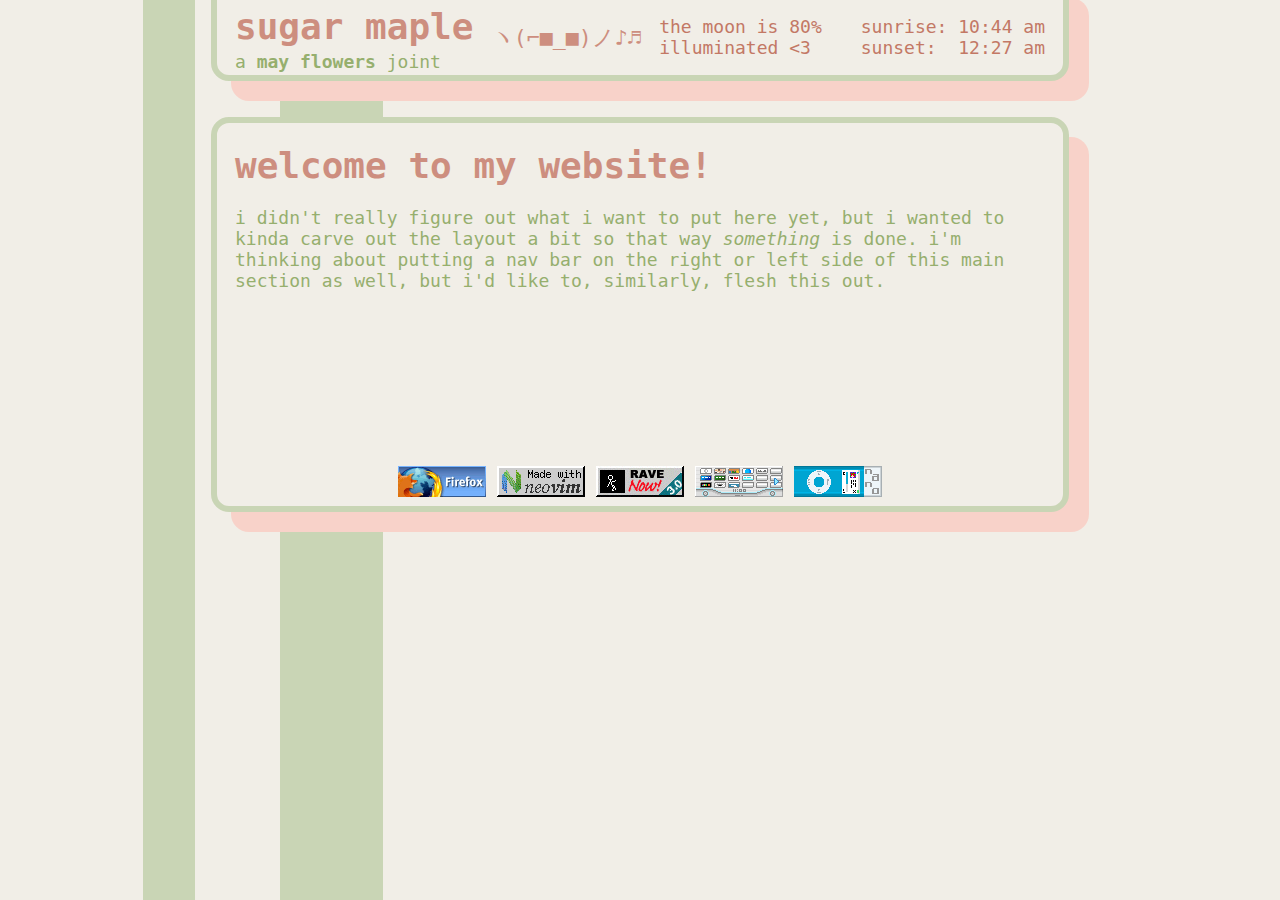
==== index.html @ 5c608d9d "add a background :3" ====
<!DOCTYPE html>
<html lang="en">
    <head>

        <meta charset="utf-8">

        <link rel="stylesheet" type="text/css" href="style.css">
        <link rel="icon" href="favicon.png"/>

        <title>sugar maple</title>
    </head>
    <body>

        <!-- all of the top titlebar -->
        <div id="titlebar" class="ds">

            <!-- the little 'sugar maple' -->
            <div id="sitename">
                <h1 id="sm">sugar maple</h1>
                <span id="mf"> a <b class="fall">may flowers</b> joint</span>
            </div>

            <!-- silly face -->
            <div id="deco">
                <span>ヽ(⌐■_■)ノ♪♬</span>
            </div>

            <!-- all of the little stats accompanying the sm title -->
            <div id="stats" class="">
                <!-- % the moon is illuminated -->
                <div id="illum" class="">
                    <span>the moon is <span id="illumtext">??%</span> illuminated &lt;3</span>
                </div>

                <!-- sunrise/sunset times -->
                <div id="riseset">
                    <span id="sunrise">sunrise:      ?:?? am</span> <br>
                    <span id="sunset"> sunset: &nbsp;?:?? pm</span> <br>
                    <!-- calculate the actual rise/set times and replace dummy values -->
                </div>

                <!-- script that calculates the above stats -->
                <script src="celestial.js" defer></script>
            </div>

        </div>

        <!-- the main content section -->
        <div id="main" class="ds">
            <h1>welcome to my website!</h1>
            <p>i didn't really figure out what i want to put here yet, but i wanted to
                kinda carve out the layout a bit so that way <i>something</i> is done.
                i'm thinking about putting a nav bar on the right or left side of this
                main section as well, but i'd like to, similarly, flesh this out.
            </p>

            <!-- my lovely BUTTONS-->
            <div id="buttons">
                <img width="88" height="31" src="./buttons/firefox2.gif">
                <a href="https://neovim.io/" target="_blank"><img width="88" height="31" src="./buttons/neovim.gif"></a>
                <img width="88" height="31" src="./buttons/ravenow3.gif">
                <a href="https://sugarmaple.neocities.org"><img width="88" height="31" src="./buttons/maple wii.png"></a>
                <a href="https://sugarmaple.neocities.org"><img width="88" height="31" src="./buttons/maple nano.png"></a>
            </div>
        </div>

    </body>
</html>
---- style.css ----
img, a, div, span, body, h1, h2 {
    padding: 0;
    margin: 0;
}

h1 {
    padding-top: 0.1em;
    padding-bottom: 0.1em;
}

body {
    font-family: 'Consolas', monospace;
    font-size: 18px;
    /*font-size: 20px;*/

    /* i'm having a hard time making up my mind on these */
    /*
    color: #b3cd88;
    color: #a5c473;
    */
    color: #96af6e;
    background-color: #f1eee7;
    background-image: url("bg.png");
}

#titlebar {
    background-color: #f1eee7;
    /* align the elements of the titlebar */
    display: flex;
    flex-direction: row;
    justify-content: space-between;
    align-items: center;

    /* center the titlebar */
    margin: 0;
    margin-left: auto;
    margin-right: auto;

    /* offset stuff below*/
    margin-bottom: 2em;

    /* a nice little width */
    width: 45em;

    /* pad the sides of the bar a lil bit */
    padding-left: 1em;
    padding-right: 1em;
    padding-bottom: 0.2em;

    border: 0.35em solid #b3cd88;
    border-color: #c9d5b5;/**/
    border-radius: 0.65em;
    border-radius: 1em;

    /* hide the top of the bar, and don't round the corners there */
    /*
    border-top: 0;
    border-top-left-radius: 0;
    border-top-right-radius: 0;
    */
    padding-top: 1em;
    margin-top: -1.2em;
    /* https://developer.mozilla.org/en-US/docs/Web/CSS/box-shadow */
}

.ds {
    box-shadow: #f8d2c9 20px 20px;
}

#sitename {
}


#stats {
    display: flex;
    align-items: center;
    gap: 1.2em;/**/
}

#deco {
    color: #e9b7aa;
    color: #cd8e7f;
    font-size: larger;
}

#riseset {
    margin-left: auto;
    margin-right: auto;
    color: #cd8e7f;
    color: #c37865;
}

#illum {
    color: #cd8e7f;
    color: #c37865;
    max-width: 10em;
}

#moonicon {
    font-size: 2em;
    height: 1em;
}

#canvas {
}

/* main site content woah!!!! */
#main {
    display: flex;
    justify-content: left;
    flex-direction: column;

    background-color: #f1eee7;
    border: 0.35em solid #b3cd88;
    border-color: #c9d5b5;/**/
    border-radius: 0.65em;
    border-radius: 1em;

    /* a nice little width */
    width: 45em;

    /* TEMP */
    min-height: 20em;

    /* center the titlebar */
    margin: 0;
    margin-left: auto;
    margin-right: auto;

    /* pad the sides of the bar a lil bit */
    /*padding: 0.5em 1em;*/
    padding: 1em;
    padding-bottom: 0.25em;
}

#buttons {
    align-self: center;

    /* make it go to the bottom of the container (#main, in this case) */
    margin-top: auto;
}

.bm {
    border: 2px #000 solid;
}


.fall {
    transition: color 1.0s, border-color 1.0s;
    &:hover {
        color: #d03d11;
        border-color: #d03d11;
    }
}

h1 {
    color: #cd8e7f;
}

h2 {
    color: #e9b7aa;
}

#mf {

}
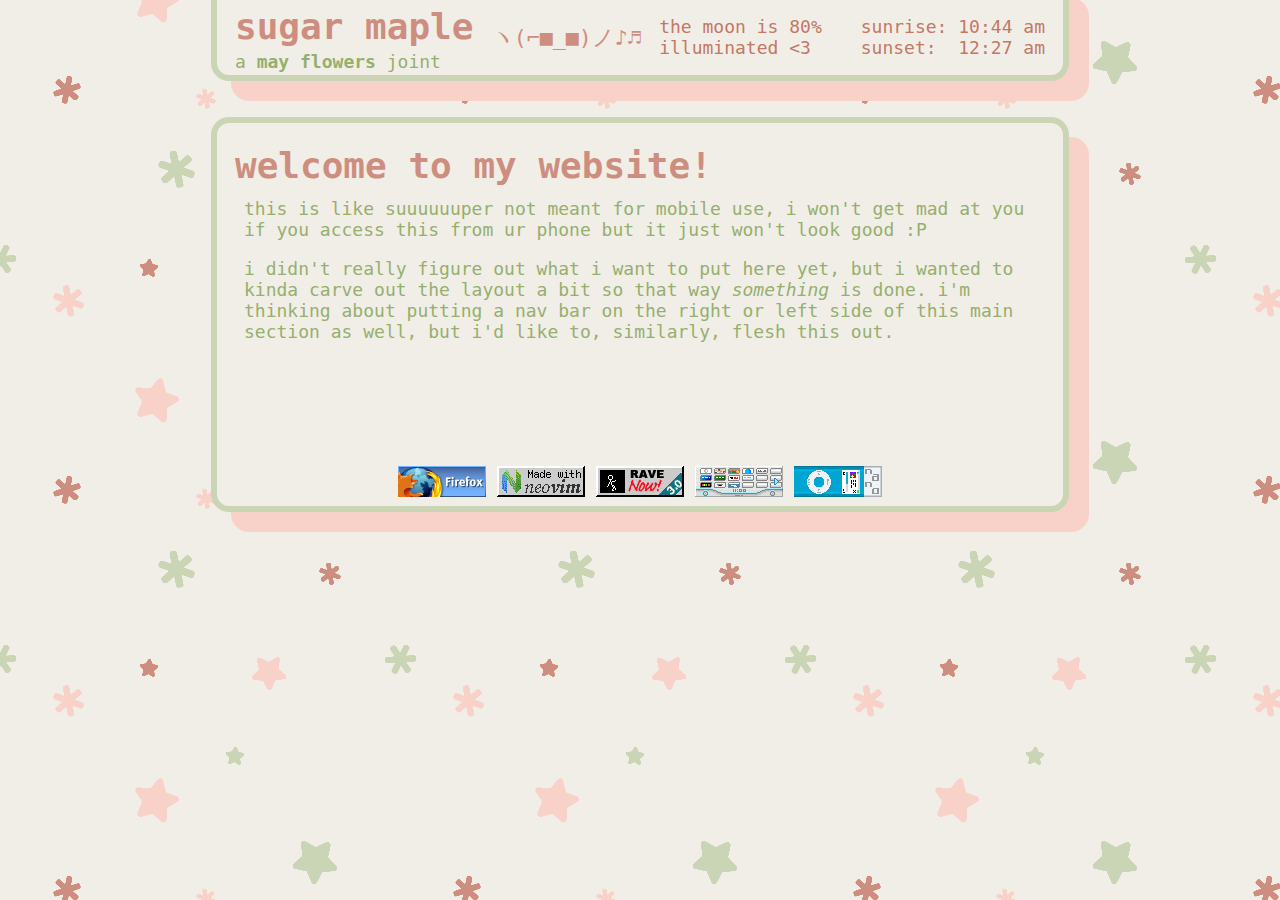
==== commit e5e04f42: "tiling is more fun actually" ====
--- a/index.html
+++ b/index.html
@@ -11,13 +11,21 @@
     </head>
     <body>
 
+        <!-- uhhhh svg -->
+
+        <!--
+        <svg>
+            <rect id="guh" x="0" y="0" width="100" height="100"></rect>
+        </svg>
+        -->
+
         <!-- all of the top titlebar -->
         <div id="titlebar" class="ds">
 
             <!-- the little 'sugar maple' -->
             <div id="sitename">
                 <h1 id="sm">sugar maple</h1>
-                <span id="mf"> a <b class="fall">may flowers</b> joint</span>
+                <span id="mf"> a <b>may flowers</b> joint</span>
             </div>
 
             <!-- silly face -->
@@ -48,6 +56,11 @@
         <!-- the main content section -->
         <div id="main" class="ds">
             <h1>welcome to my website!</h1>
+            <p>
+                this is like suuuuuuper not meant for mobile use, i won't get
+                mad at you if you access this from ur phone but it just won't
+                look good :P
+            </p>
             <p>i didn't really figure out what i want to put here yet, but i wanted to
                 kinda carve out the layout a bit so that way <i>something</i> is done.
                 i'm thinking about putting a nav bar on the right or left side of this
--- a/style.css
+++ b/style.css
@@ -1,3 +1,7 @@
+/* idea i'm putting here: do something with js to draw a background made of
+*  randomly positioned white circles on black bg, so it looks like stars :3
+*/
+
 img, a, div, span, body, h1, h2 {
     padding: 0;
     margin: 0;
@@ -20,7 +24,13 @@
     */
     color: #96af6e;
     background-color: #f1eee7;
+
+    /*
     background-image: url("bg.png");
+    */
+    /* messing around with tiling */
+    background-image: url("tile.png");
+    background-repeat: repeat;
 }
 
 #titlebar {
@@ -145,6 +155,7 @@
 }
 
 
+/*
 .fall {
     transition: color 1.0s, border-color 1.0s;
     &:hover {
@@ -152,6 +163,7 @@
         border-color: #d03d11;
     }
 }
+*/
 
 h1 {
     color: #cd8e7f;
@@ -161,6 +173,10 @@
     color: #e9b7aa;
 }
 
+p {
+    margin: 0.5em;
+}
+
 #mf {
 
 }
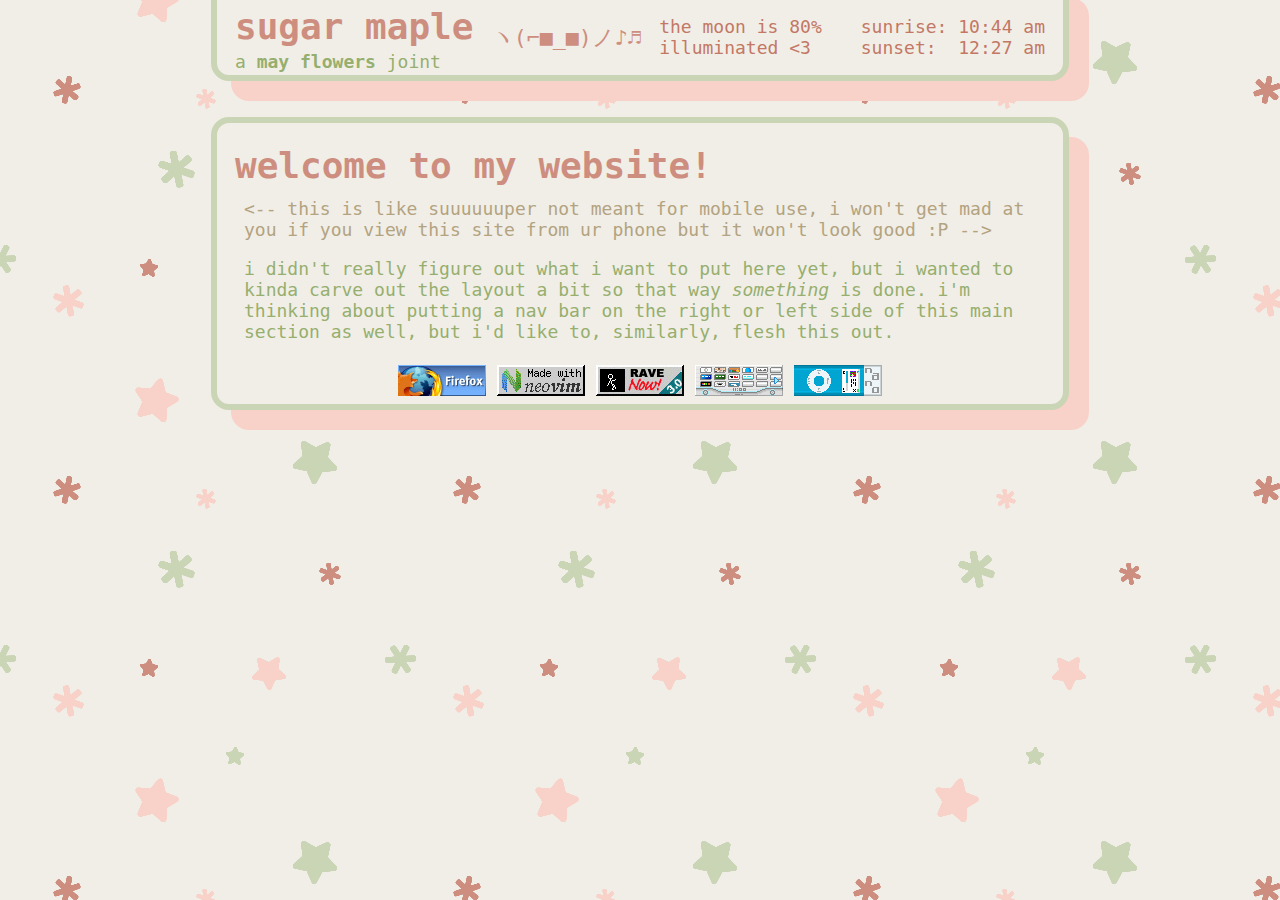
==== commit 476b0507: "tweak comments and make junkyard" ====
--- a/index.html
+++ b/index.html
@@ -56,10 +56,11 @@
         <!-- the main content section -->
         <div id="main" class="ds">
             <h1>welcome to my website!</h1>
-            <p>
+            <p class="comment">
+                &lt;--
                 this is like suuuuuuper not meant for mobile use, i won't get
-                mad at you if you access this from ur phone but it just won't
-                look good :P
+                mad at you if you view this site from ur phone but it won't look good :P
+                --&gt;
             </p>
             <p>i didn't really figure out what i want to put here yet, but i wanted to
                 kinda carve out the layout a bit so that way <i>something</i> is done.
--- a/style.css
+++ b/style.css
@@ -25,10 +25,7 @@
     color: #96af6e;
     background-color: #f1eee7;
 
-    /*
-    background-image: url("bg.png");
-    */
-    /* messing around with tiling */
+    /* silly tiling background */
     background-image: url("tile.png");
     background-repeat: repeat;
 }
@@ -75,6 +72,10 @@
 
 .ds {
     box-shadow: #f8d2c9 20px 20px;
+}
+
+.comment {
+    color: #b3a380;
 }
 
 #sitename {
@@ -130,12 +131,13 @@
     width: 45em;
 
     /* TEMP */
-    min-height: 20em;
+    /*min-height: 20em;*/
 
     /* center the titlebar */
     margin: 0;
     margin-left: auto;
     margin-right: auto;
+    margin-bottom: 1em;
 
     /* pad the sides of the bar a lil bit */
     /*padding: 0.5em 1em;*/
@@ -145,6 +147,8 @@
 
 #buttons {
     align-self: center;
+
+    padding-top: 0.75em;
 
     /* make it go to the bottom of the container (#main, in this case) */
     margin-top: auto;
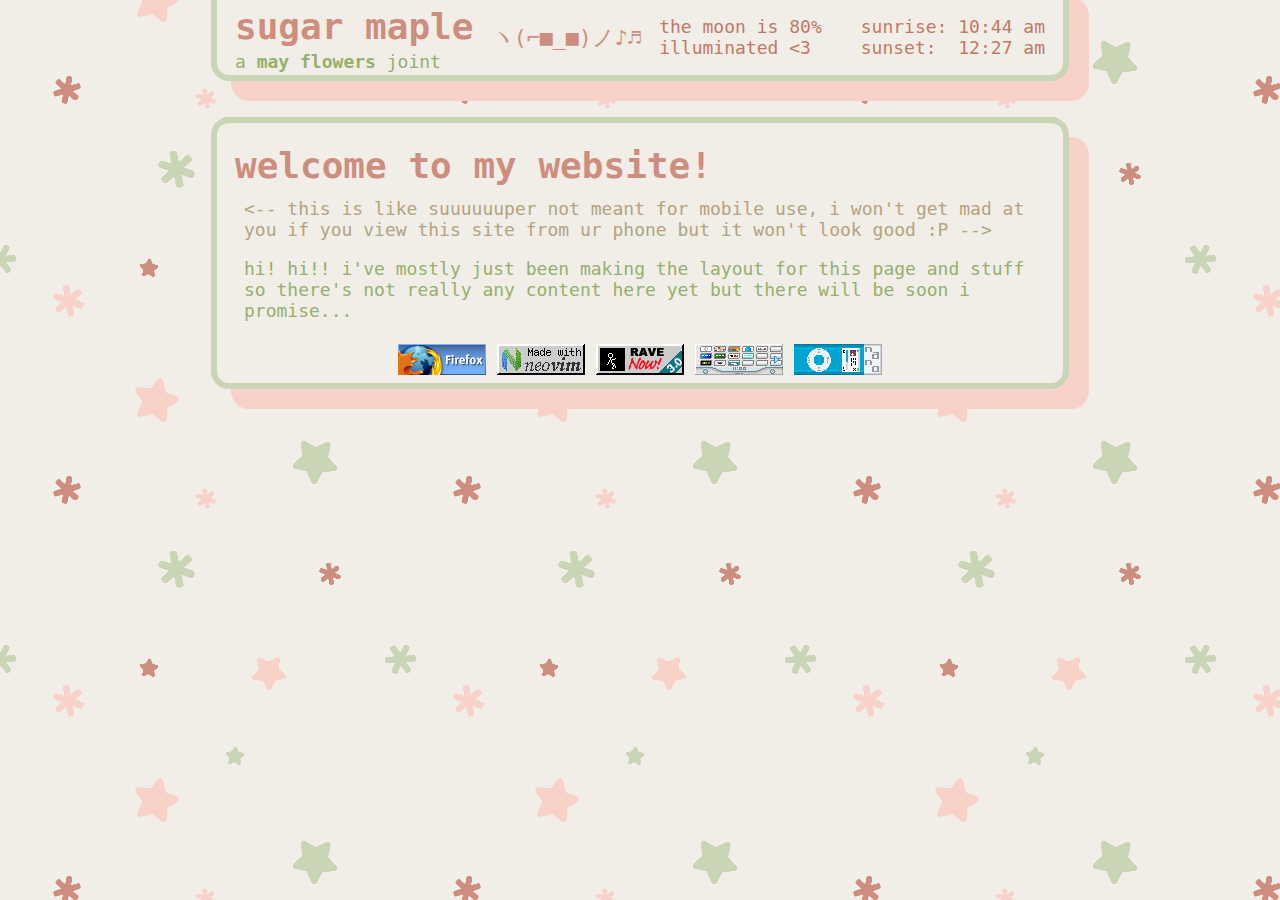
==== commit f35b7208: "change greeting message on homepage" ====
--- a/index.html
+++ b/index.html
@@ -62,10 +62,9 @@
                 mad at you if you view this site from ur phone but it won't look good :P
                 --&gt;
             </p>
-            <p>i didn't really figure out what i want to put here yet, but i wanted to
-                kinda carve out the layout a bit so that way <i>something</i> is done.
-                i'm thinking about putting a nav bar on the right or left side of this
-                main section as well, but i'd like to, similarly, flesh this out.
+            <p>hi! hi!! i've mostly just been making the layout for this page and
+                stuff so there's not really any content here yet but there will
+                be soon i promise...
             </p>
 
             <!-- my lovely BUTTONS-->
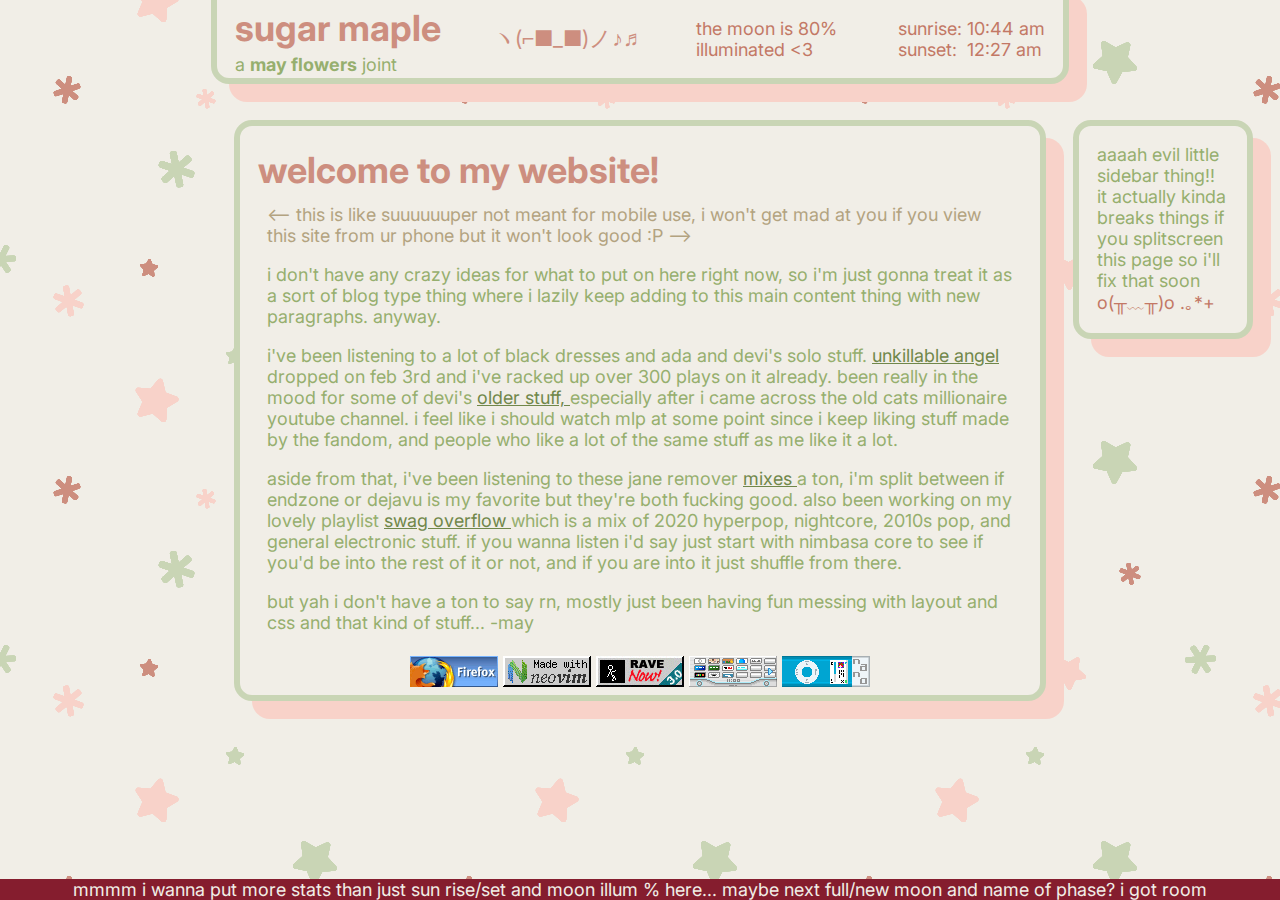
==== commit 0510a186: "some changes" ====
--- a/index.html
+++ b/index.html
@@ -53,6 +53,13 @@
 
         </div>
 
+      <div class="container">
+        <!-- TESTING !!! -->
+        <div class="sidebar">
+        <!-- i'm not good at css/html. but this somehow still
+             seems to be the least messy way to do this. -->
+        </div>
+
         <!-- the main content section -->
         <div id="main" class="ds">
             <h1>welcome to my website!</h1>
@@ -62,10 +69,44 @@
                 mad at you if you view this site from ur phone but it won't look good :P
                 --&gt;
             </p>
-            <p>hi! hi!! i've mostly just been making the layout for this page and
-                stuff so there's not really any content here yet but there will
-                be soon i promise...
+            <p>
+                i don't have any crazy ideas for what to put on here right now,
+                so i'm just gonna treat it as a sort of blog type thing where
+                i lazily keep adding to this main content thing with
+                new paragraphs. anyway.
             </p>
+            <p>
+                i've been listening to a lot of black dresses and ada and devi's solo stuff.
+                <a href="https://adarook.bandcamp.com/album/unkillable-angel" target="_blank">
+                    unkillable angel
+                </a>
+                dropped on feb 3rd and i've racked up over 300 plays
+                    on it already. been really in the mood for some of devi's
+                <a href="https://blacksquares.bandcamp.com/album/fun-fun-fun" target="_blank">
+                    older stuff,
+                </a>
+                   especially after i came across the old cats millionaire youtube channel.
+                i feel like i should watch mlp at some point since i
+                keep liking stuff made by the fandom, and people who like a lot
+                of the same stuff as me like it a lot.
+            </p>
+
+            <p>
+                aside from that, i've been listening to these jane remover
+                <a href="https://soundcloud.com/janeremover/sets/nts-residency" target="_blank">
+                    mixes
+                </a>
+                a ton, i'm split between if endzone or dejavu is my favorite but
+                they're both fucking good. also been working on my lovely playlist
+                <a href="https://open.spotify.com/playlist/4f1bAaOMTvixoJ2k0BsN33" target="_blank">
+                    swag overflow
+                </a>
+                which is a mix of 2020 hyperpop, nightcore, 2010s pop, and general electronic stuff.
+                if you wanna listen i'd say just start with nimbasa core to see if you'd
+                be into the rest of it or not, and if you are into it just shuffle from there.
+            </p>
+            <p> but yah i don't have a ton to say rn, mostly just been having fun messing
+                with layout and css and that kind of stuff... -may</p>
 
             <!-- my lovely BUTTONS-->
             <div id="buttons">
@@ -76,6 +117,19 @@
                 <a href="https://sugarmaple.neocities.org"><img width="88" height="31" src="./buttons/maple nano.png"></a>
             </div>
         </div>
+        <!-- TESTING !!! -->
+        <div class="sidebar real">
+                aaaah evil little sidebar thing!!
+                it actually kinda breaks things if you splitscreen this page
+                so i'll fix that soon
+                <br>
+                <span style="color:#c37865">o(╥﹏╥)o .｡*+</span>
+        </div>
+      </div>
 
+        <div id="bottombar" >
+            <span>mmmm i wanna put more stats than just sun rise/set and moon
+            illum % here... maybe next full/new moon and name of phase? i got room</span>
+        </div>
     </body>
 </html>
--- a/style.css
+++ b/style.css
@@ -10,11 +10,31 @@
 h1 {
     padding-top: 0.1em;
     padding-bottom: 0.1em;
+    color: #cd8e7f;
+}
+
+h2 {
+    color: #e9b7aa;
+}
+
+p {
+    margin: 0.5em;
+}
+
+@font-face {
+    font-family: "Inter";
+    src:
+        local("Inter"),
+        url("./fonts/Inter-VariableFont_opsz\,wght.ttf");
+}
+
+html {
+    font-size: 18px;
+
 }
 
 body {
-    font-family: 'Consolas', monospace;
-    font-size: 18px;
+    font-family: 'Inter', 'Arial';
     /*font-size: 20px;*/
 
     /* i'm having a hard time making up my mind on these */
@@ -71,7 +91,7 @@
 }
 
 .ds {
-    box-shadow: #f8d2c9 20px 20px;
+    box-shadow: #f8d2c9 1em 1em;
 }
 
 .comment {
@@ -135,8 +155,10 @@
 
     /* center the titlebar */
     margin: 0;
+    /*
     margin-left: auto;
     margin-right: auto;
+    */
     margin-bottom: 1em;
 
     /* pad the sides of the bar a lil bit */
@@ -169,18 +191,96 @@
 }
 */
 
-h1 {
-    color: #cd8e7f;
-}
-
-h2 {
-    color: #e9b7aa;
-}
-
-p {
-    margin: 0.5em;
-}
-
-#mf {
-
-}
+.container {
+    display: flex;
+    flex-direction: row;
+    justify-content: center;
+    align-items: flex-start;
+}
+
+.sidebar {
+    box-sizing: border-box;
+    border-radius: 1rem;
+    max-width: 10rem;
+    min-width: 10rem;
+    margin-inline: 1.5rem;
+}
+
+.real {
+    background-color: #f1eee7;
+    border: 0.35rem solid #c9d5b5;
+    /*font-size: smaller;*/
+    padding: 1rem;
+    box-shadow: #f8d2c9 1rem 1rem;
+    /* oh i bet fucking with the font size changes what an em is?
+     * hahhahahaaaa yeah ok i got it
+    */
+}
+
+#bottombar {
+    background-color: #851d2e;
+    text-align: center;
+    color: #f1eee7;
+    position: fixed;
+    bottom: 0;
+    width: 100%;
+}
+
+a:link {
+    color: #70874a;
+}
+
+a:visited {
+    color: #851d2e;
+}
+
+/*
+.marquee {
+}
+
+.marquee span {
+    animation: marquee 5s linear infinite;
+}
+
+@keyframes marquee {
+    0% { transform: translate(0, 0); }
+    100% { transform: translate(-100%, 0); }
+}
+*/
+/* define the animation */
+/*
+@-webkit-keyframes marquee {
+  0% {
+    -webkit-transform: translate(0, 0);
+  }
+  100% {
+    -webkit-transform: translate(-100%, 0);
+  }
+}
+*/
+
+@keyframes marquee {
+  0% {
+    transform: translate(0, 0);
+  }
+  100% {
+    transform: translate(-100%, 0);
+  }
+}
+
+/* define your limiting container */
+.marquee {
+  white-space: nowrap;
+  overflow: hidden;
+  box-sizing: border-box;
+}
+/* this is the tray moving around your container */
+.marquee span {
+  display: inline-block;
+  padding-left: 100%;
+  text-indent: 0;
+  animation: marquee 35s linear infinite; /* here you select the animation */
+}
+.marquee span:hover {
+  animation-play-state: paused;
+}
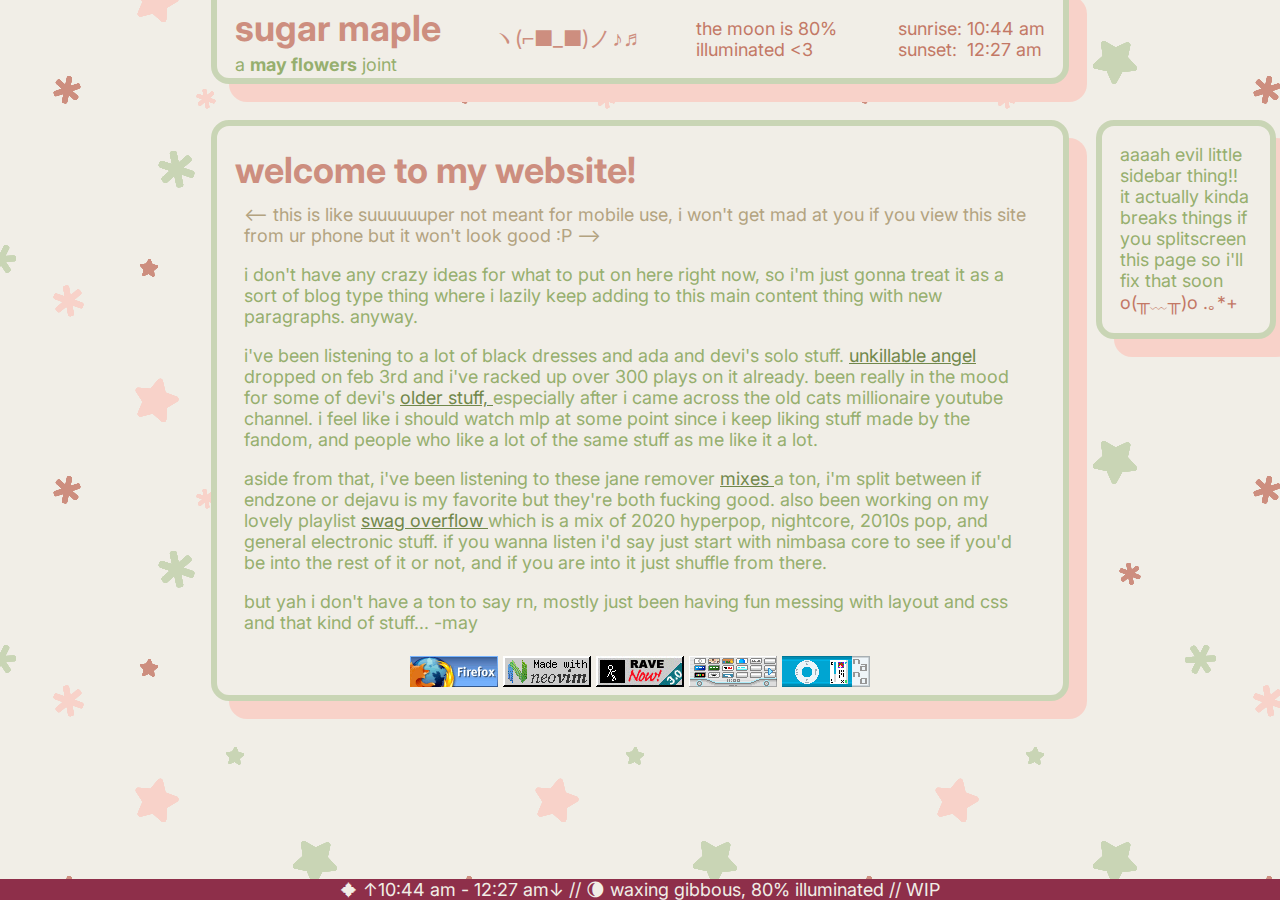
==== commit 0876d6a3: "add some stuff to the bar" ====
--- a/index.html
+++ b/index.html
@@ -7,17 +7,14 @@
         <link rel="stylesheet" type="text/css" href="style.css">
         <link rel="icon" href="favicon.png"/>
 
+        <!-- load inter
+            https://web.dev/articles/codelab-preload-web-fonts
+        -->
+        <link rel="preload" href="fonts/Inter-VariableFont_opsz,wght.ttf" as="font" type="font/ttf" crossorigin>
+
         <title>sugar maple</title>
     </head>
     <body>
-
-        <!-- uhhhh svg -->
-
-        <!--
-        <svg>
-            <rect id="guh" x="0" y="0" width="100" height="100"></rect>
-        </svg>
-        -->
 
         <!-- all of the top titlebar -->
         <div id="titlebar" class="ds">
@@ -55,7 +52,7 @@
 
       <div class="container">
         <!-- TESTING !!! -->
-        <div class="sidebar">
+        <div class="sidebar" id="fake">
         <!-- i'm not good at css/html. but this somehow still
              seems to be the least messy way to do this. -->
         </div>
@@ -123,13 +120,21 @@
                 it actually kinda breaks things if you splitscreen this page
                 so i'll fix that soon
                 <br>
-                <span style="color:#c37865">o(╥﹏╥)o .｡*+</span>
+                <span style="color:#c37865">o(╥﹏╥)o .｡*+</span> <!--lazyyyyy-->
         </div>
       </div>
 
         <div id="bottombar" >
+            <!--
             <span>mmmm i wanna put more stats than just sun rise/set and moon
             illum % here... maybe next full/new moon and name of phase? i got room</span>
+            -->
+            <span id="sun"></span>
+            //
+            <span id="moon"></span>
+            //
+            <span id="twilight"></span>
+            <span id="nextfull"></span>
         </div>
     </body>
 </html>
--- a/style.css
+++ b/style.css
@@ -30,11 +30,11 @@
 
 html {
     font-size: 18px;
-
+  font-variant-emoji: text;
 }
 
 body {
-    font-family: 'Inter', 'Arial';
+    font-family: 'Inter', 'Arial', sans-serif;
     /*font-size: 20px;*/
 
     /* i'm having a hard time making up my mind on these */
@@ -46,6 +46,9 @@
     background-color: #f1eee7;
 
     /* silly tiling background */
+    background-image: url("jank.png"), url("tile.png");
+    background-repeat: no-repeat, repeat;
+
     background-image: url("tile.png");
     background-repeat: repeat;
 }
@@ -149,6 +152,7 @@
 
     /* a nice little width */
     width: 45em;
+    min-width: 45em;
 
     /* TEMP */
     /*min-height: 20em;*/
@@ -217,8 +221,13 @@
     */
 }
 
+#fake {
+
+}
+
 #bottombar {
     background-color: #851d2e;
+    background-color: #8e2f4a;
     text-align: center;
     color: #f1eee7;
     position: fixed;
@@ -232,32 +241,12 @@
 
 a:visited {
     color: #851d2e;
-}
-
-/*
-.marquee {
-}
-
-.marquee span {
-    animation: marquee 5s linear infinite;
-}
-
-@keyframes marquee {
-    0% { transform: translate(0, 0); }
-    100% { transform: translate(-100%, 0); }
-}
-*/
-/* define the animation */
-/*
-@-webkit-keyframes marquee {
-  0% {
-    -webkit-transform: translate(0, 0);
-  }
-  100% {
-    -webkit-transform: translate(-100%, 0);
-  }
-}
-*/
+    color: #8e2f4a;
+}
+
+.sig {
+    color: #8e2f4a;
+}
 
 @keyframes marquee {
   0% {
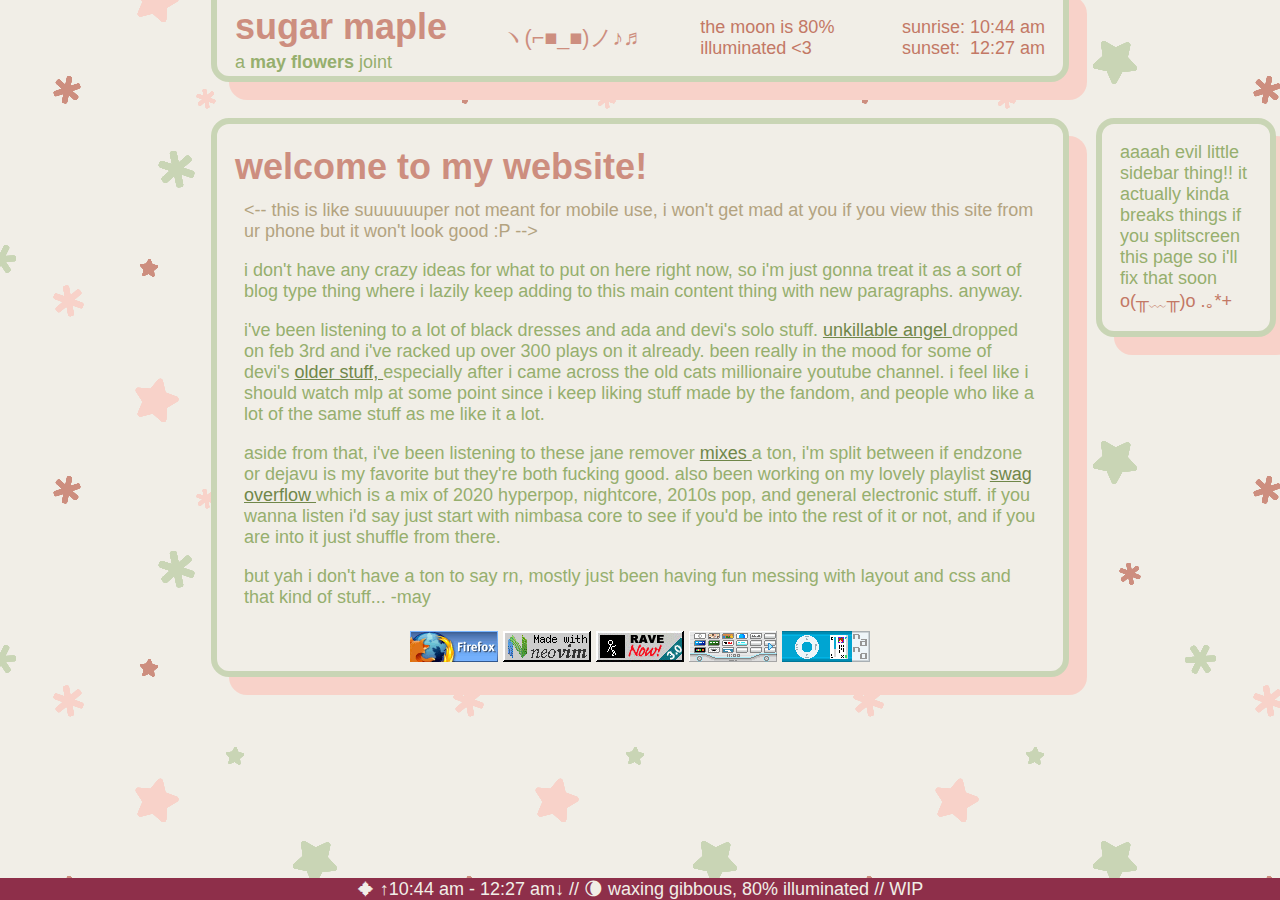
==== commit a52777eb: "test woff2 instead of ttf" ====
--- a/index.html
+++ b/index.html
@@ -10,7 +10,10 @@
         <!-- load inter
             https://web.dev/articles/codelab-preload-web-fonts
         -->
+        <!--
         <link rel="preload" href="fonts/Inter-VariableFont_opsz,wght.ttf" as="font" type="font/ttf" crossorigin>
+        -->
+        <link rel="preload" href="fonts/InterVariable.woff2" as="font" type="font/woff2" crossorigin>
 
         <title>sugar maple</title>
     </head>
--- a/style.css
+++ b/style.css
@@ -22,10 +22,10 @@
 }
 
 @font-face {
-    font-family: "Inter";
+    font-family: "InterVariable";
     src:
         local("Inter"),
-        url("./fonts/Inter-VariableFont_opsz\,wght.ttf");
+        url("./fonts/InterVariable.woff2") format("woff2");
 }
 
 html {
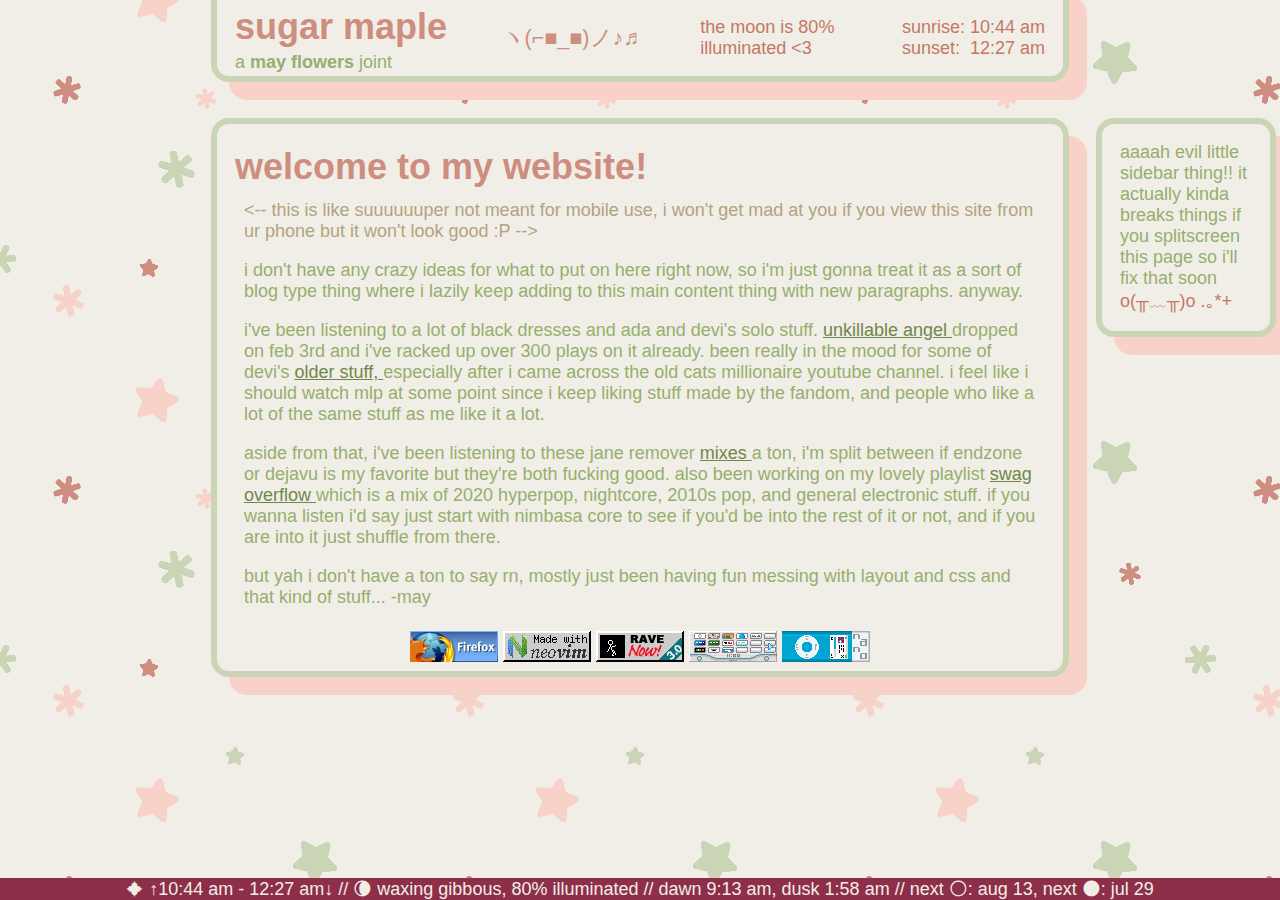
==== commit 16e21ba3: "add new/full moon dates" ====
--- a/index.html
+++ b/index.html
@@ -14,6 +14,9 @@
         <link rel="preload" href="fonts/Inter-VariableFont_opsz,wght.ttf" as="font" type="font/ttf" crossorigin>
         -->
         <link rel="preload" href="fonts/InterVariable.woff2" as="font" type="font/woff2" crossorigin>
+        <!-- TODO: modify inter file and just add the glyphs i want to it rather
+                   than load an entire other font for them lol -->
+        <link rel="preload" href="fonts/dejavu-sans-webfont.woff2" as="font" type="font/woff2" crossorigin>
 
         <title>sugar maple</title>
     </head>
@@ -137,7 +140,8 @@
             <span id="moon"></span>
             //
             <span id="twilight"></span>
-            <span id="nextfull"></span>
+            //
+            <span id="nextmajor"></span>
         </div>
     </body>
 </html>
--- a/style.css
+++ b/style.css
@@ -28,13 +28,20 @@
         url("./fonts/InterVariable.woff2") format("woff2");
 }
 
+@font-face {
+    font-family: "DejaVu Sans";
+    src:
+        local("DejaVu Sans"),
+        url("./fonts/dejavu-sans-webfont.woff2") format("woff2");
+}
+
 html {
     font-size: 18px;
   font-variant-emoji: text;
 }
 
 body {
-    font-family: 'Inter', 'Arial', sans-serif;
+    font-family: 'Inter', 'Arial', 'DejaVu Sans', sans-serif;
     /*font-size: 20px;*/
 
     /* i'm having a hard time making up my mind on these */
